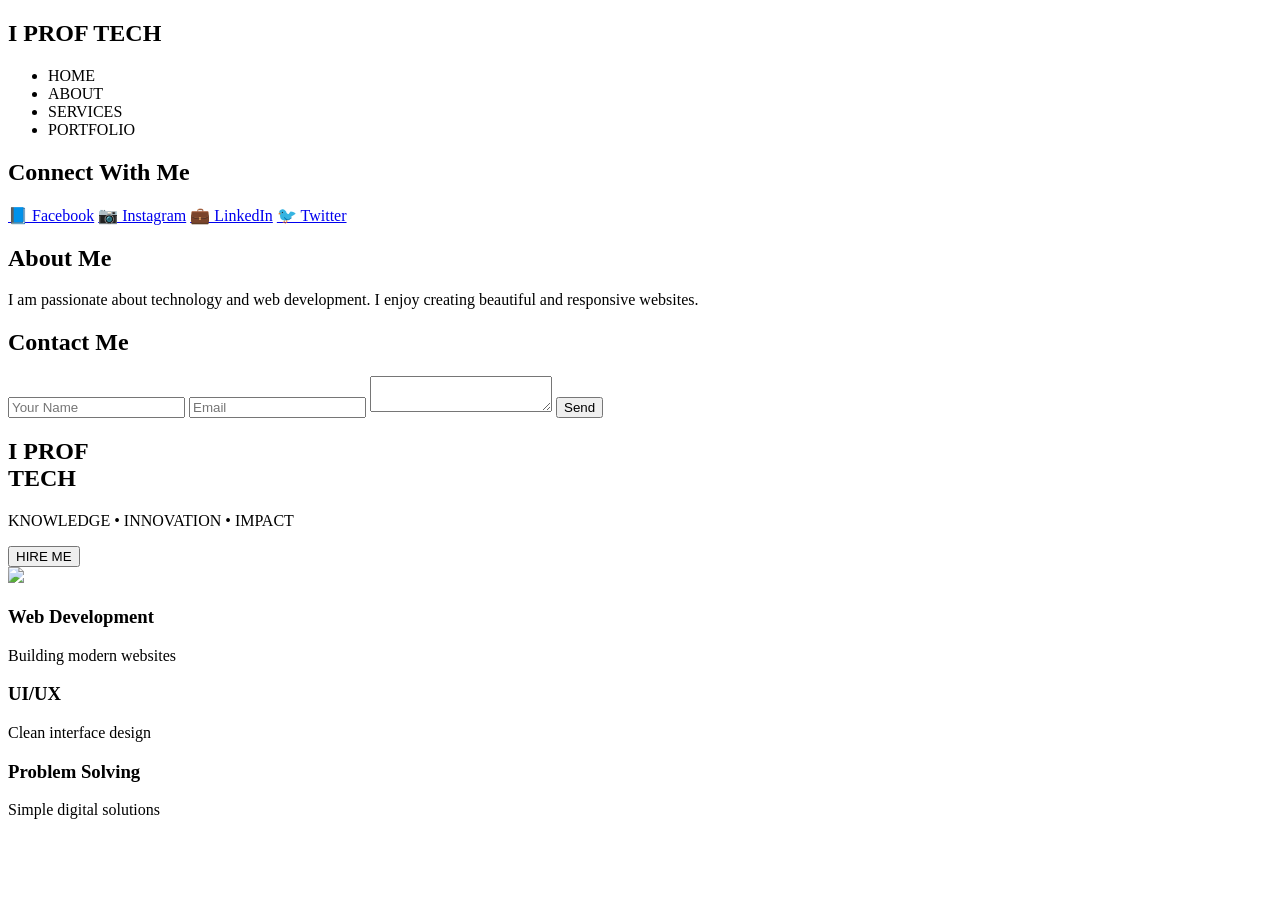
==== index.html @ a29effe7 "Create index.html" ====
<!DOCTYPE html>
<html>

<head>

<meta charset="UTF-8">

<meta name="viewport"
content="width=device-width,initial-scale=1">

<title>I PROF TECH</title>

<link
rel="stylesheet"
href="style.css">

</head>

<body>

<nav>

<h2>I PROF TECH</h2>

<ul>

<li>HOME</li>
<li>ABOUT</li>
<li>SERVICES</li>
<li>PORTFOLIO</li>

</ul>

</nav>


<section class="hero">
  <section class="social">

<h2>Connect With Me</h2>

<div class="icons">

<a href="#">📘 Facebook</a>

<a href="#">📷 Instagram</a>

<a href="#">💼 LinkedIn</a>

<a href="#">🐦 Twitter</a>

</div>

</section>


<section class="about">

<h2>About Me</h2>

<p>

I am passionate about
technology and web
development.

I enjoy creating beautiful
and responsive websites.

</p>

</section>


<section class="contact">

<h2>Contact Me</h2>

<input
type="text"
placeholder="Your Name">

<input
type="email"
placeholder="Email">

<textarea
placeholder="Message">

</textarea>

<button>

Send

</button>

</section>

<div class="left">

<h1>I PROF<br>TECH</h1>

<p>
KNOWLEDGE •
INNOVATION •
IMPACT
</p>

<button>
HIRE ME
</button>

</div>


<div class="right">

<img
src="images/profile.jpeg">

</div>

</section>


<section class="cards">

<div class="box">

<h3>Web Development</h3>

<p>
Building modern websites
</p>

</div>


<div class="box">

<h3>UI/UX</h3>

<p>
Clean interface design
</p>

</div>


<div class="box">

<h3>Problem Solving</h3>

<p>
Simple digital solutions
</p>

</div>

</section>


</body>

</html>
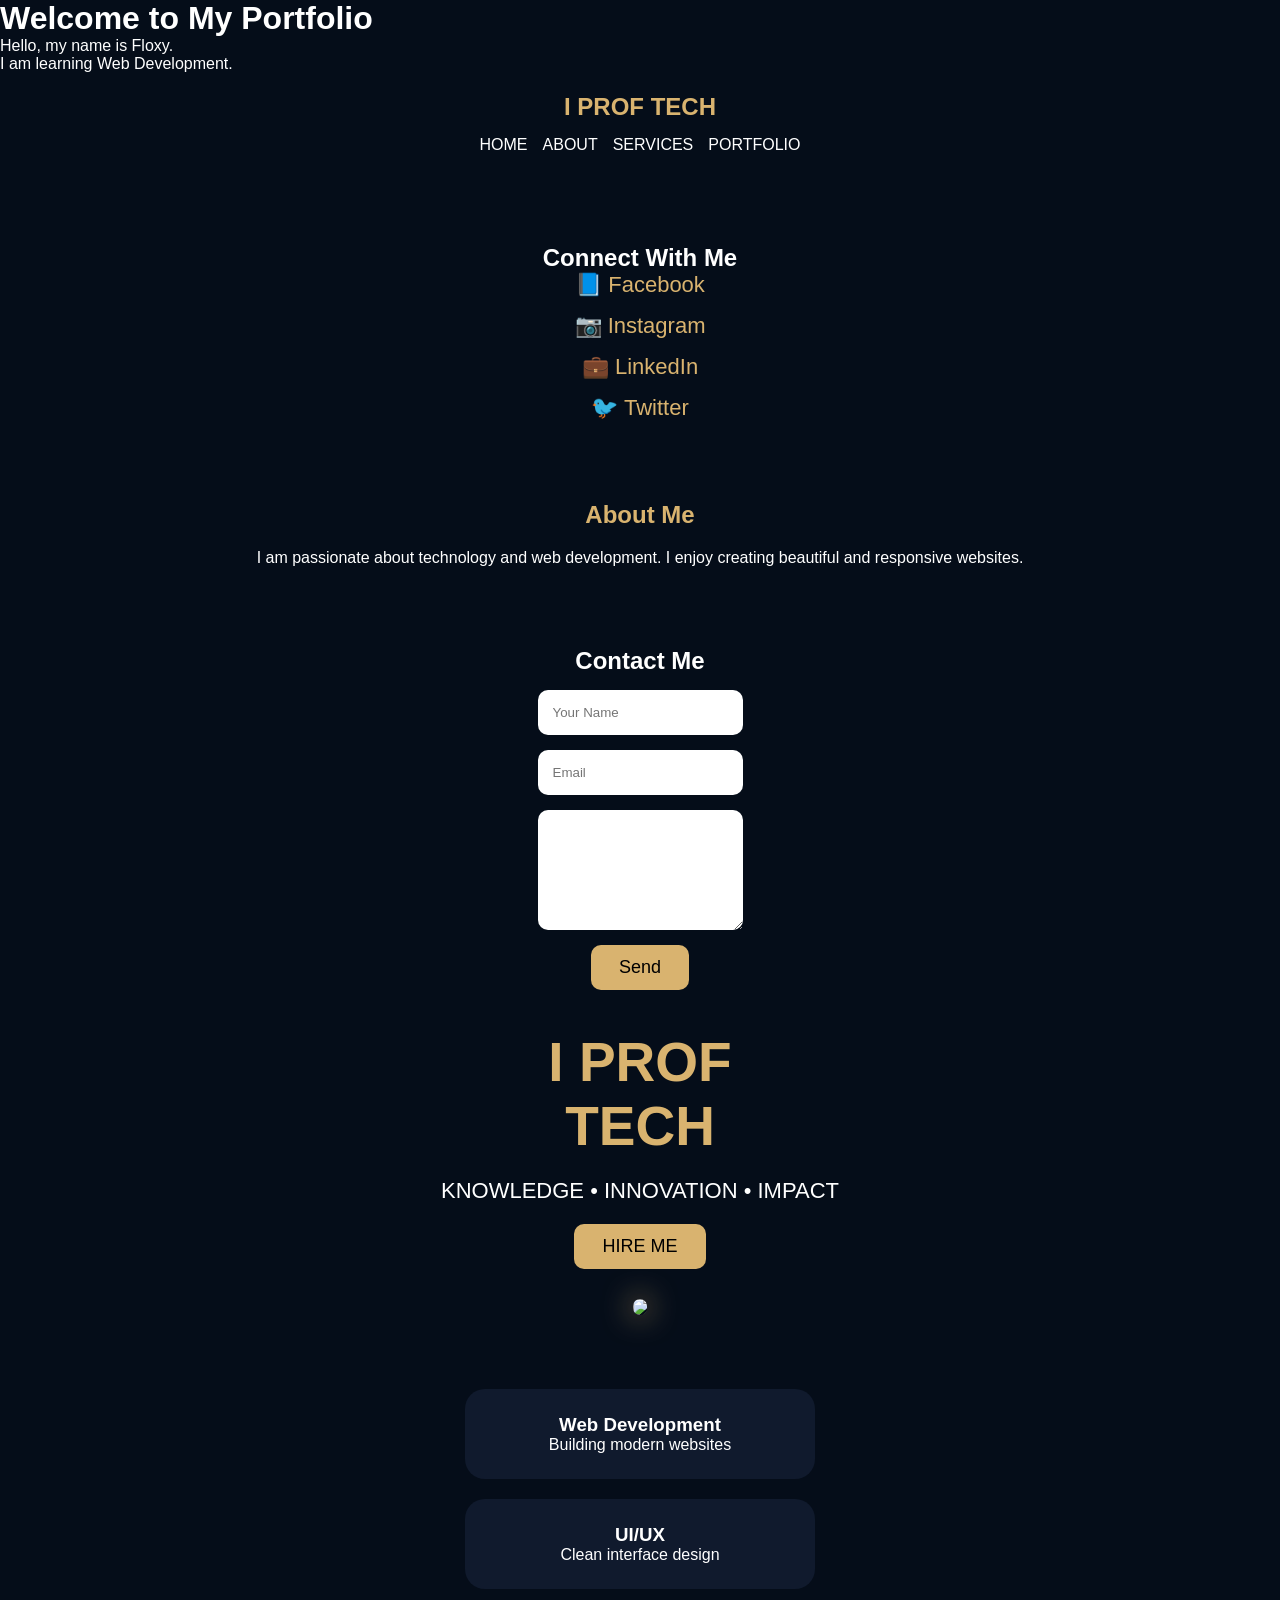
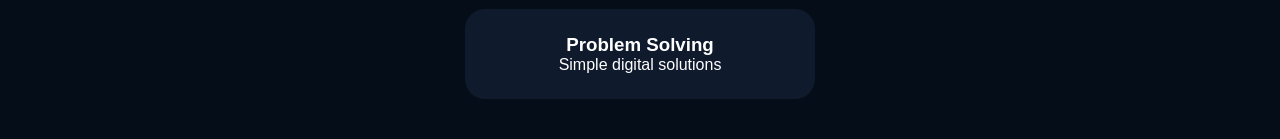
==== commit ce90fc44: "Update index.html" ====
--- a/index.html
+++ b/index.html
@@ -17,6 +17,15 @@
 </head>
 
 <body>
+<body>
+
+<h1>Welcome to My Portfolio</h1>
+
+<p>Hello, my name is Floxy.</p>
+
+<p>I am learning Web Development.</p>
+
+</body>
 
 <nav>
 
--- a/style.css
+++ b/style.css
@@ -0,0 +1,238 @@
+*{
+margin:0;
+padding:0;
+box-sizing:border-box;
+}
+
+body{
+background:#050d19;
+color:white;
+font-family:Arial;
+}
+
+/* NAVBAR */
+
+nav{
+
+display:flex;
+
+flex-direction:column;
+
+align-items:center;
+
+padding:20px;
+
+}
+
+nav h2{
+
+color:#d9b36f;
+
+margin-bottom:15px;
+
+}
+
+ul{
+
+display:flex;
+
+flex-wrap:wrap;
+
+justify-content:center;
+
+gap:15px;
+
+list-style:none;
+
+}
+
+
+/* HERO */
+
+.hero{
+
+display:flex;
+
+flex-direction:column;
+
+align-items:center;
+
+padding:30px;
+
+text-align:center;
+
+}
+
+
+.left h1{
+
+font-size:55px;
+
+color:#d9b36f;
+
+}
+
+.left p{
+
+margin:20px 0;
+
+font-size:22px;
+
+}
+
+
+button{
+
+padding:12px 28px;
+
+background:#d9b36f;
+
+border:none;
+
+border-radius:10px;
+
+font-size:18px;
+
+}
+
+
+/* IMAGE FIX */
+
+.right img{
+
+width:280px;
+
+max-width:90%;
+
+height:auto;
+
+border-radius:20px;
+
+margin-top:30px;
+
+object-fit:cover;
+
+box-shadow:
+0 0 30px #d9b36f;
+
+}
+
+
+/* SERVICES */
+
+.cards{
+
+display:flex;
+
+flex-direction:column;
+
+align-items:center;
+
+gap:20px;
+
+padding:40px;
+
+}
+
+.box{
+
+width:90%;
+
+max-width:350px;
+
+background:#101a2d;
+
+padding:25px;
+
+border-radius:20px;
+
+text-align:center;
+
+}/* SOCIAL */
+
+.social{
+
+padding:40px;
+
+text-align:center;
+
+}
+
+.icons{
+
+display:flex;
+
+flex-direction:column;
+
+gap:15px;
+
+}
+
+.icons a{
+
+text-decoration:none;
+
+color:#d9b36f;
+
+font-size:22px;
+
+}
+
+
+
+/* ABOUT */
+
+.about{
+
+padding:40px;
+
+text-align:center;
+
+}
+
+.about h2{
+
+color:#d9b36f;
+
+margin-bottom:20px;
+
+}
+
+
+
+/* CONTACT */
+
+.contact{
+
+padding:40px;
+
+display:flex;
+
+flex-direction:column;
+
+gap:15px;
+
+}
+
+input,
+textarea{
+
+padding:15px;
+
+border:none;
+
+border-radius:10px;
+
+}
+
+textarea{
+
+height:120px;
+
+}
+
+.contact button{
+
+align-self:center;
+
+}
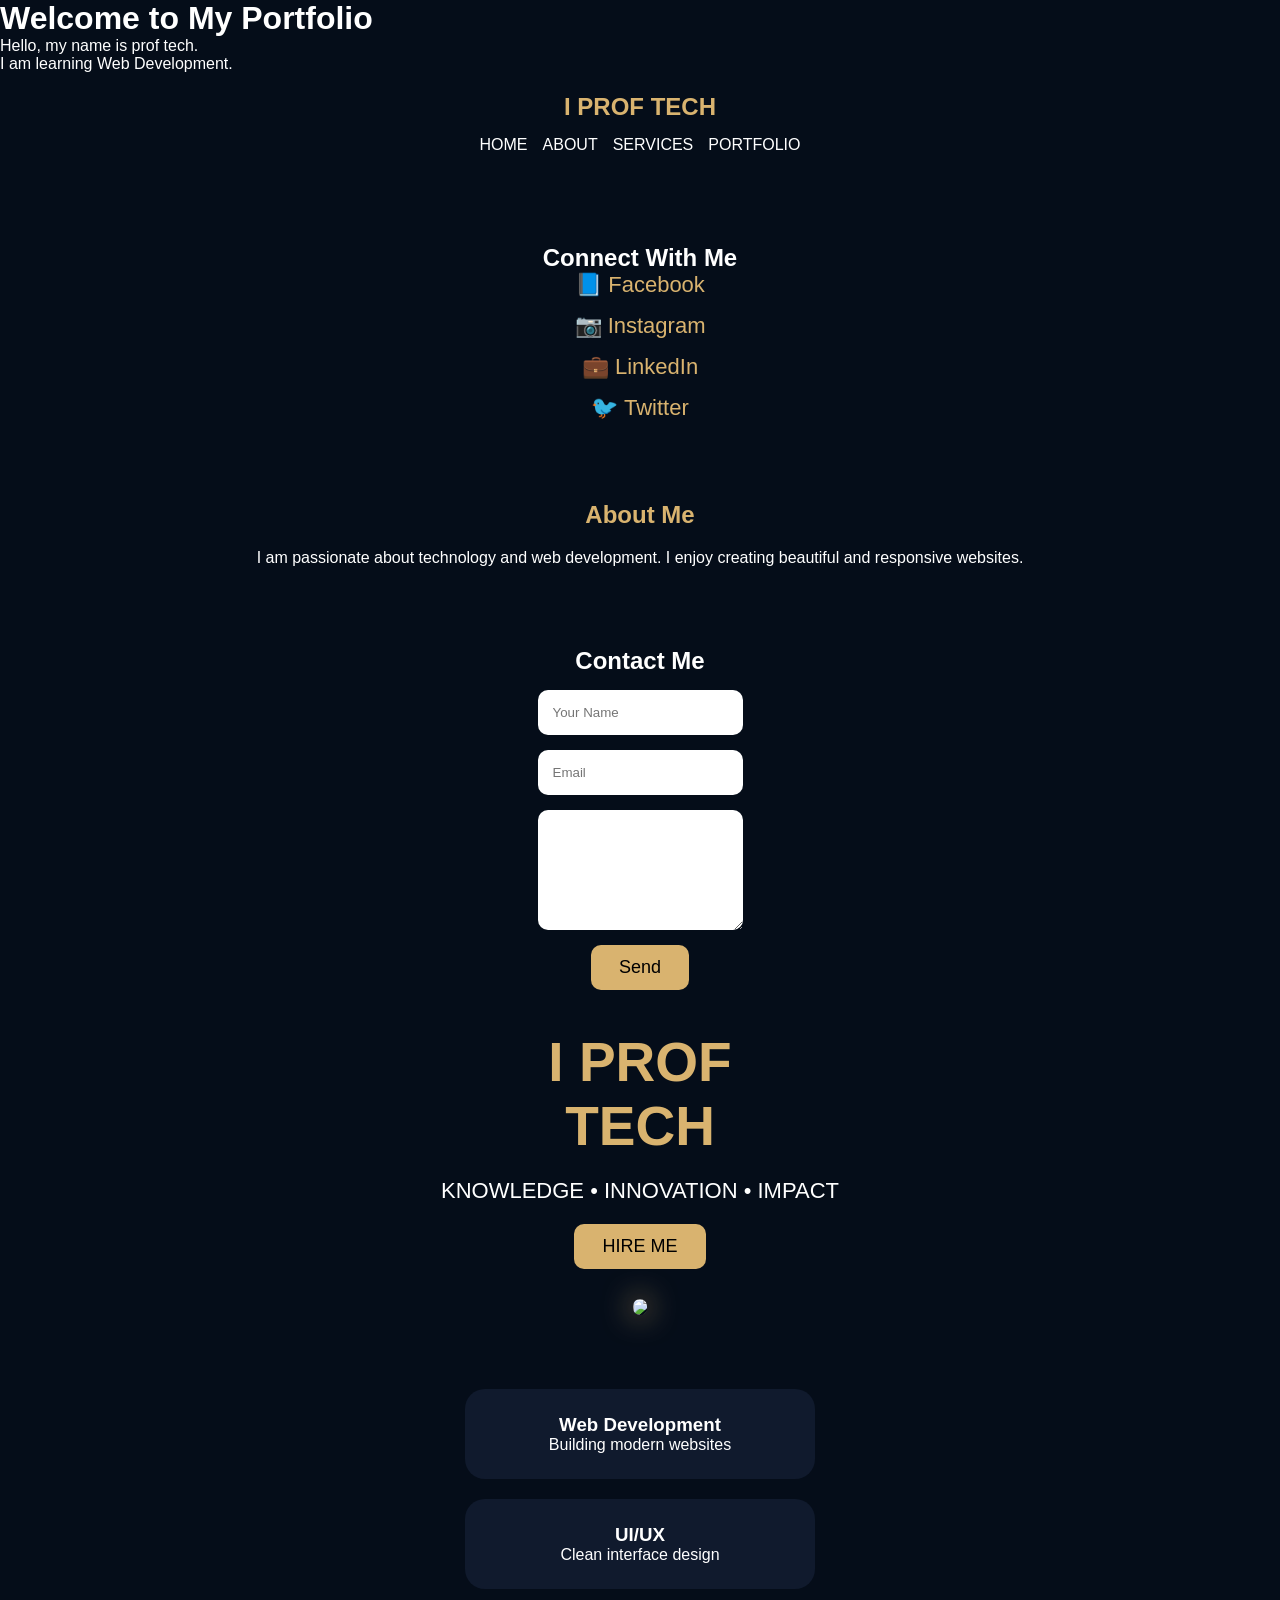
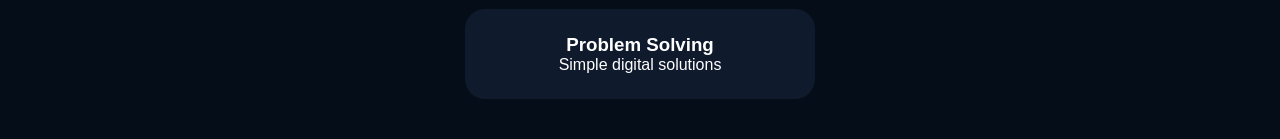
==== commit 86143fbe: "Update index.html" ====
--- a/index.html
+++ b/index.html
@@ -21,7 +21,7 @@
 
 <h1>Welcome to My Portfolio</h1>
 
-<p>Hello, my name is Floxy.</p>
+<p>Hello, my name is prof tech.</p>
 
 <p>I am learning Web Development.</p>
 
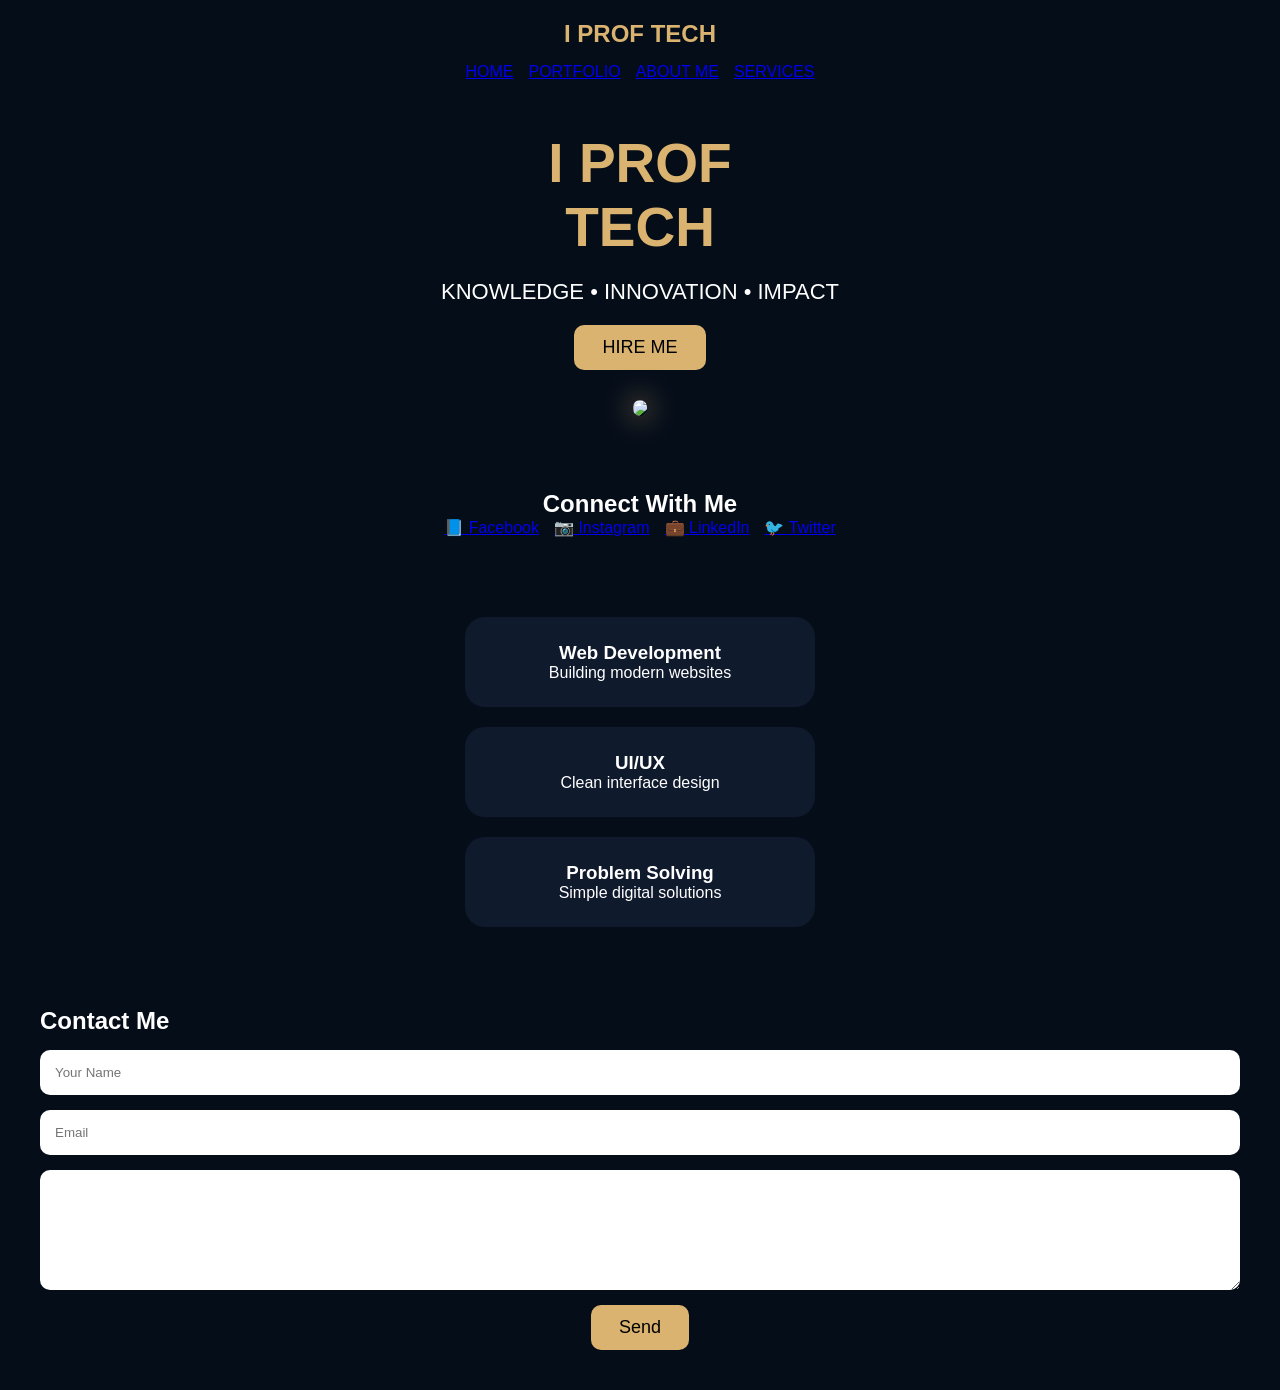
==== commit a1cfe0ed: "Refactor index.html to improve structure and links" ====
--- a/index.html
+++ b/index.html
@@ -17,15 +17,6 @@
 </head>
 
 <body>
-<body>
-
-<h1>Welcome to My Portfolio</h1>
-
-<p>Hello, my name is prof tech.</p>
-
-<p>I am learning Web Development.</p>
-
-</body>
 
 <nav>
 
@@ -33,10 +24,10 @@
 
 <ul>
 
-<li>HOME</li>
-<li>ABOUT</li>
-<li>SERVICES</li>
-<li>PORTFOLIO</li>
+<li><a href="index.html">HOME</a></li>
+<li><a href="portfolio.html">PORTFOLIO</a></li>
+<li><a href="about.html">ABOUT ME</a></li>
+<li><a href="services.html">SERVICES</a></li>
 
 </ul>
 
@@ -44,67 +35,6 @@
 
 
 <section class="hero">
-  <section class="social">
-
-<h2>Connect With Me</h2>
-
-<div class="icons">
-
-<a href="#">📘 Facebook</a>
-
-<a href="#">📷 Instagram</a>
-
-<a href="#">💼 LinkedIn</a>
-
-<a href="#">🐦 Twitter</a>
-
-</div>
-
-</section>
-
-
-<section class="about">
-
-<h2>About Me</h2>
-
-<p>
-
-I am passionate about
-technology and web
-development.
-
-I enjoy creating beautiful
-and responsive websites.
-
-</p>
-
-</section>
-
-
-<section class="contact">
-
-<h2>Contact Me</h2>
-
-<input
-type="text"
-placeholder="Your Name">
-
-<input
-type="email"
-placeholder="Email">
-
-<textarea
-placeholder="Message">
-
-</textarea>
-
-<button>
-
-Send
-
-</button>
-
-</section>
 
 <div class="left">
 
@@ -129,6 +59,20 @@
 src="images/profile.jpeg">
 
 </div>
+
+</section>
+
+
+<section class="social">
+
+<h2>Connect With Me</h2>
+
+<ul class="social-links">
+  <li><a href="https://facebook.com/innocent.innocent" target="_blank">📘 Facebook</a></li>
+  <li><a href="https://instagram.com/codinz.prof_tech" target="_blank">📷 Instagram</a></li>
+  <li><a href="https://linkedin.com/in/yourusername" target="_blank">💼 LinkedIn</a></li>
+  <li><a href="https://twitter.com/yourusername" target="_blank">🐦 Twitter</a></li>
+</ul>
 
 </section>
 
@@ -170,6 +114,31 @@
 </section>
 
 
+<section class="contact">
+
+<h2>Contact Me</h2>
+
+<input
+type="text"
+placeholder="Your Name">
+
+<input
+type="email"
+placeholder="Email">
+
+<textarea
+placeholder="Message">
+
+</textarea>
+
+<button>
+
+Send
+
+</button>
+
+</section>
+
 </body>
 
-</html>+</html>
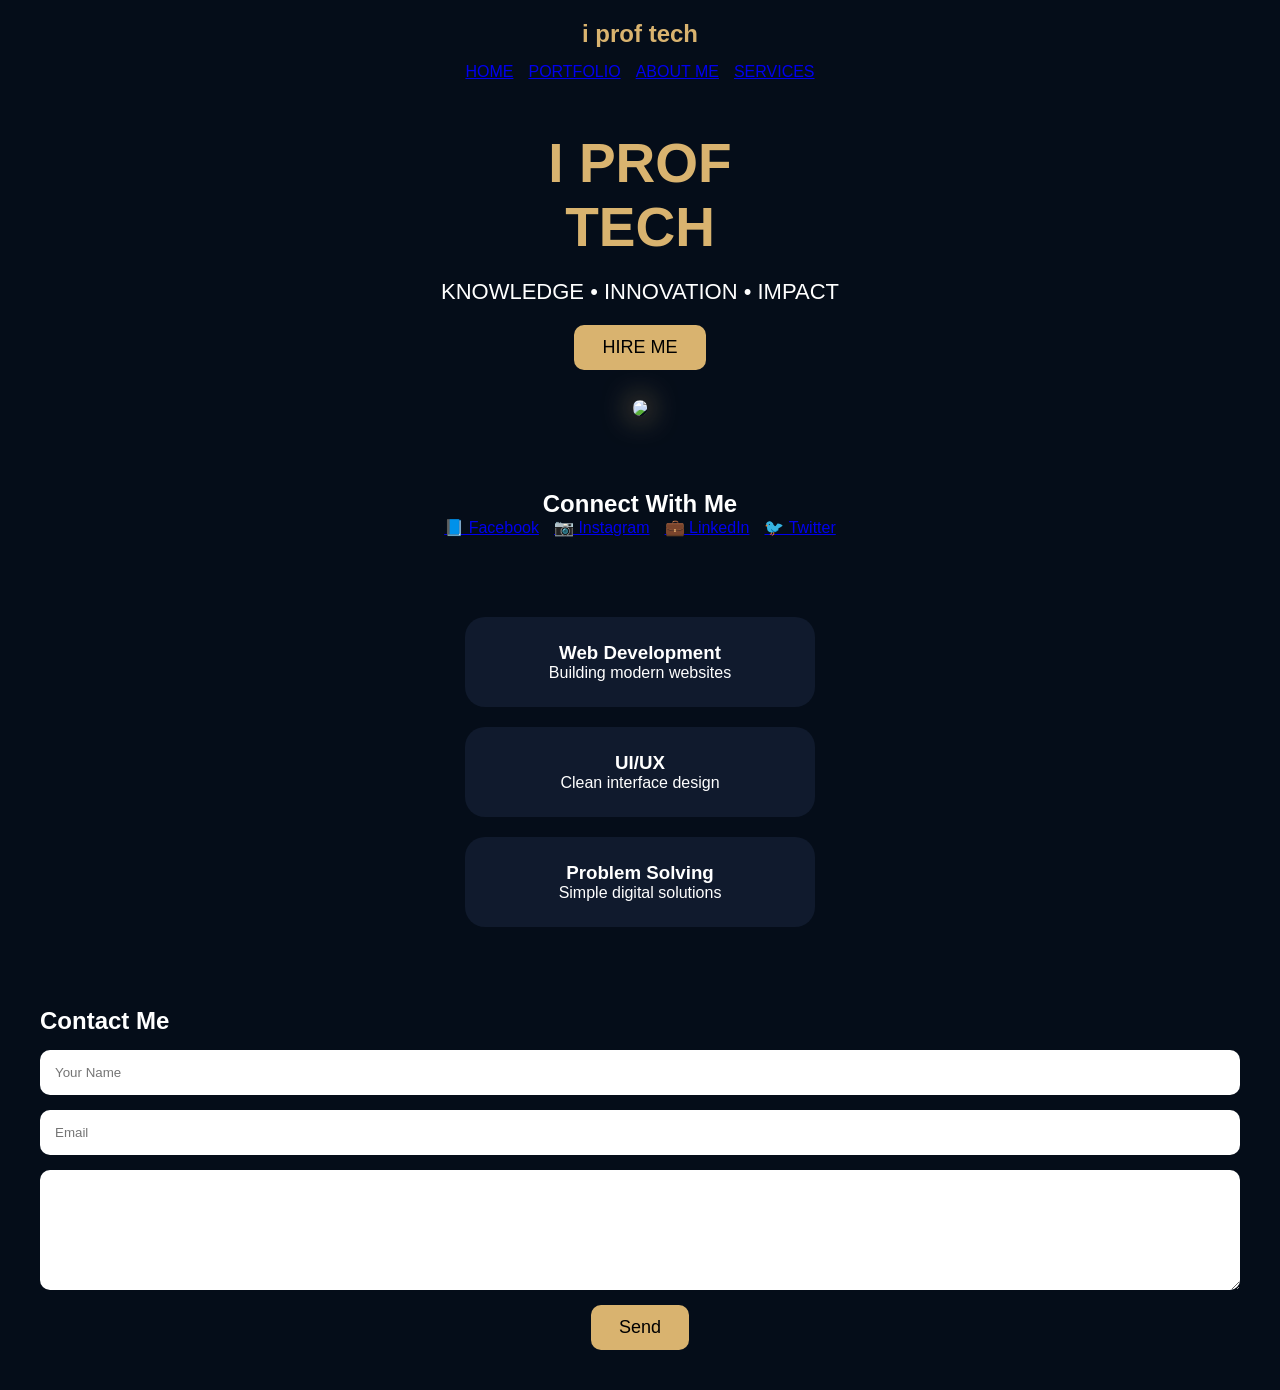
==== commit 03f7e72c: "Update index.html" ====
--- a/index.html
+++ b/index.html
@@ -8,7 +8,7 @@
 <meta name="viewport"
 content="width=device-width,initial-scale=1">
 
-<title>I PROF TECH</title>
+<title>I prof tech</title>
 
 <link
 rel="stylesheet"
@@ -20,7 +20,7 @@
 
 <nav>
 
-<h2>I PROF TECH</h2>
+<h2>i prof tech</h2>
 
 <ul>
 
@@ -56,7 +56,7 @@
 <div class="right">
 
 <img
-src="images/profile.jpeg">
+src="images/profile.png">
 
 </div>
 
--- a/style.css
+++ b/style.css
@@ -213,6 +213,50 @@
 gap:15px;
 
 }
+/* PORTFOLIO SECTION */
+.portfolio {
+  padding: 40px 20px;
+  text-align: center;
+}
+
+.portfolio h2 {
+  color: #d9b36f;
+  font-size: 2rem;
+  margin-bottom: 30px;
+}
+
+.project-block {
+  max-width: 600px;
+  margin: 0 auto 30px auto;
+  text-align: left;
+  background-color: #11192b;
+  border: 1px solid #d9b36f;
+  border-radius: 10px;
+  padding: 20px;
+}
+
+.project-block h3 {
+  color: #d9b36f;
+  font-size: 1.3rem;
+  margin-bottom: 10px;
+}
+
+.project-block p {
+  color: white;
+  line-height: 1.6;
+  margin-bottom: 10px;
+}
+
+.project-block a {
+  color: #d9b36f;
+  text-decoration: none;
+  font-weight: bold;
+}
+
+.project-block a:hover {
+  text-decoration: underline;
+  }
+
 
 input,
 textarea{
@@ -235,4 +279,4 @@
 
 align-self:center;
 
-}+}
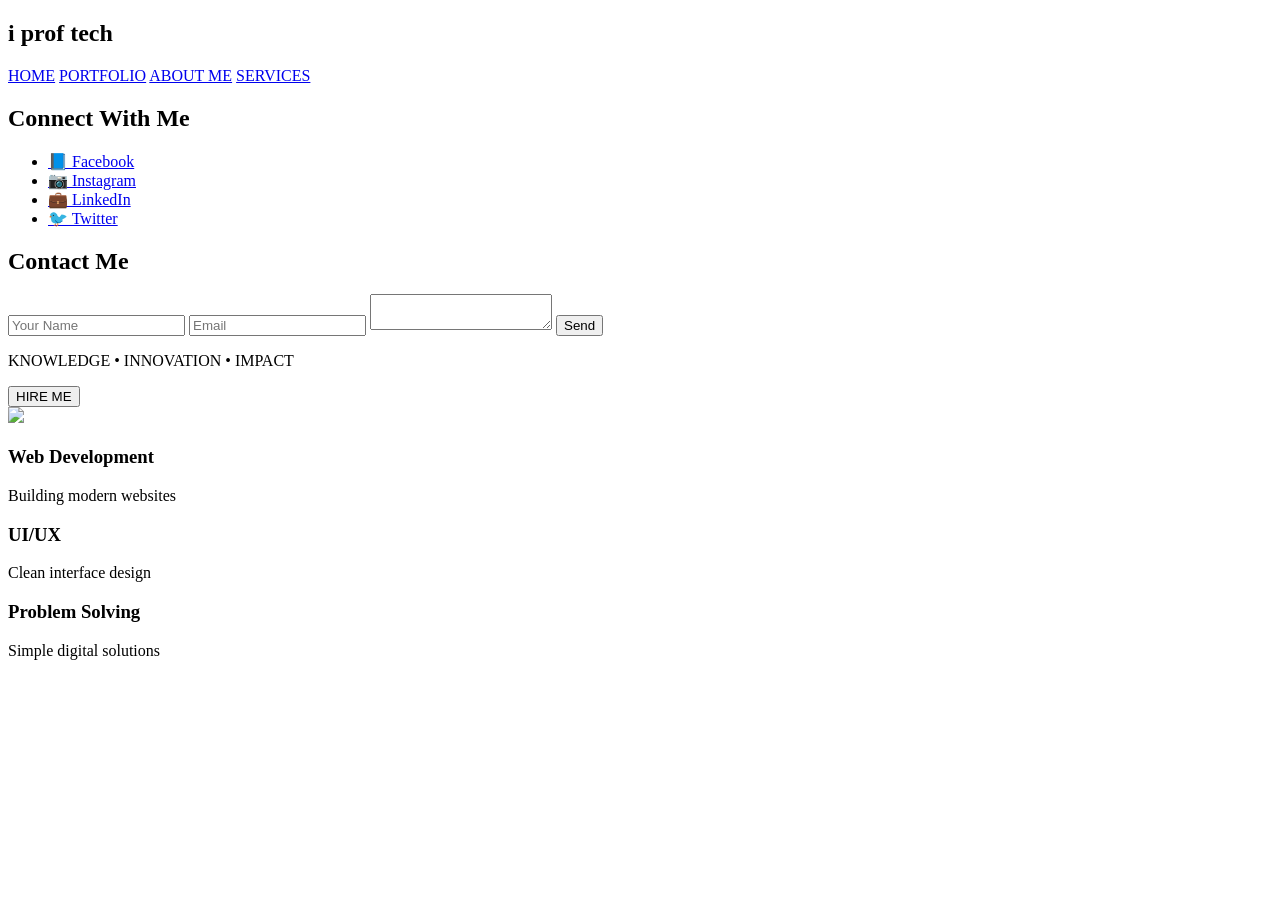
==== commit 3707d97e: "Create index.html" ====
--- a/index.html
+++ b/index.html
@@ -8,7 +8,7 @@
 <meta name="viewport"
 content="width=device-width,initial-scale=1">
 
-<title>I prof tech</title>
+<title>i prof tech</title>
 
 <link
 rel="stylesheet"
@@ -18,27 +18,71 @@
 
 <body>
 
+
+</body>
+ 
 <nav>
 
 <h2>i prof tech</h2>
+<nav>
+<a href="index.html">HOME</a>
 
-<ul>
+<a href="Portfolio.html">PORTFOLIO</a>
 
-<li><a href="index.html">HOME</a></li>
-<li><a href="portfolio.html">PORTFOLIO</a></li>
-<li><a href="about.html">ABOUT ME</a></li>
-<li><a href="services.html">SERVICES</a></li>
+<a href="About.html">ABOUT ME</a>
 
-</ul>
-
+<a href="Services.html">SERVICES</a>
 </nav>
 
 
 <section class="hero">
+  <section class="social">
+
+<h2>Connect With Me</h2>
+
+<ul class="social-links">
+  <li><a href="https://facebook.com/innocent.innocent" target="_blank">📘 Facebook</a></li>
+  <li><a href="https://instagram.com/codinz.prof_tech" target="_blank">📷 Instagram</a></li>
+  <li><a href="https://linkedin.com/in/yourusername" target="_blank">💼 LinkedIn</a></li>
+  <li><a href="https://twitter.com/yourusername" target="_blank">🐦 Twitter</a></li>
+</ul>
+
+</section>
+
+
+
+
+</section>
+
+
+<section class="contact">
+
+<h2>Contact Me</h2>
+
+<input
+type="text"
+placeholder="Your Name">
+
+<input
+type="email"
+placeholder="Email">
+
+<textarea
+placeholder="Message">
+
+</textarea>
+
+<button>
+
+Send
+
+</button>
+
+</section>
 
 <div class="left">
 
-<h1>I PROF<br>TECH</h1>
+
 
 <p>
 KNOWLEDGE •
@@ -55,24 +99,9 @@
 
 <div class="right">
 
-<img
-src="images/profile.png">
+<img src="images/profile.png"
 
 </div>
-
-</section>
-
-
-<section class="social">
-
-<h2>Connect With Me</h2>
-
-<ul class="social-links">
-  <li><a href="https://facebook.com/innocent.innocent" target="_blank">📘 Facebook</a></li>
-  <li><a href="https://instagram.com/codinz.prof_tech" target="_blank">📷 Instagram</a></li>
-  <li><a href="https://linkedin.com/in/yourusername" target="_blank">💼 LinkedIn</a></li>
-  <li><a href="https://twitter.com/yourusername" target="_blank">🐦 Twitter</a></li>
-</ul>
 
 </section>
 
@@ -114,31 +143,6 @@
 </section>
 
 
-<section class="contact">
-
-<h2>Contact Me</h2>
-
-<input
-type="text"
-placeholder="Your Name">
-
-<input
-type="email"
-placeholder="Email">
-
-<textarea
-placeholder="Message">
-
-</textarea>
-
-<button>
-
-Send
-
-</button>
-
-</section>
-
 </body>
 
-</html>
+</html>
